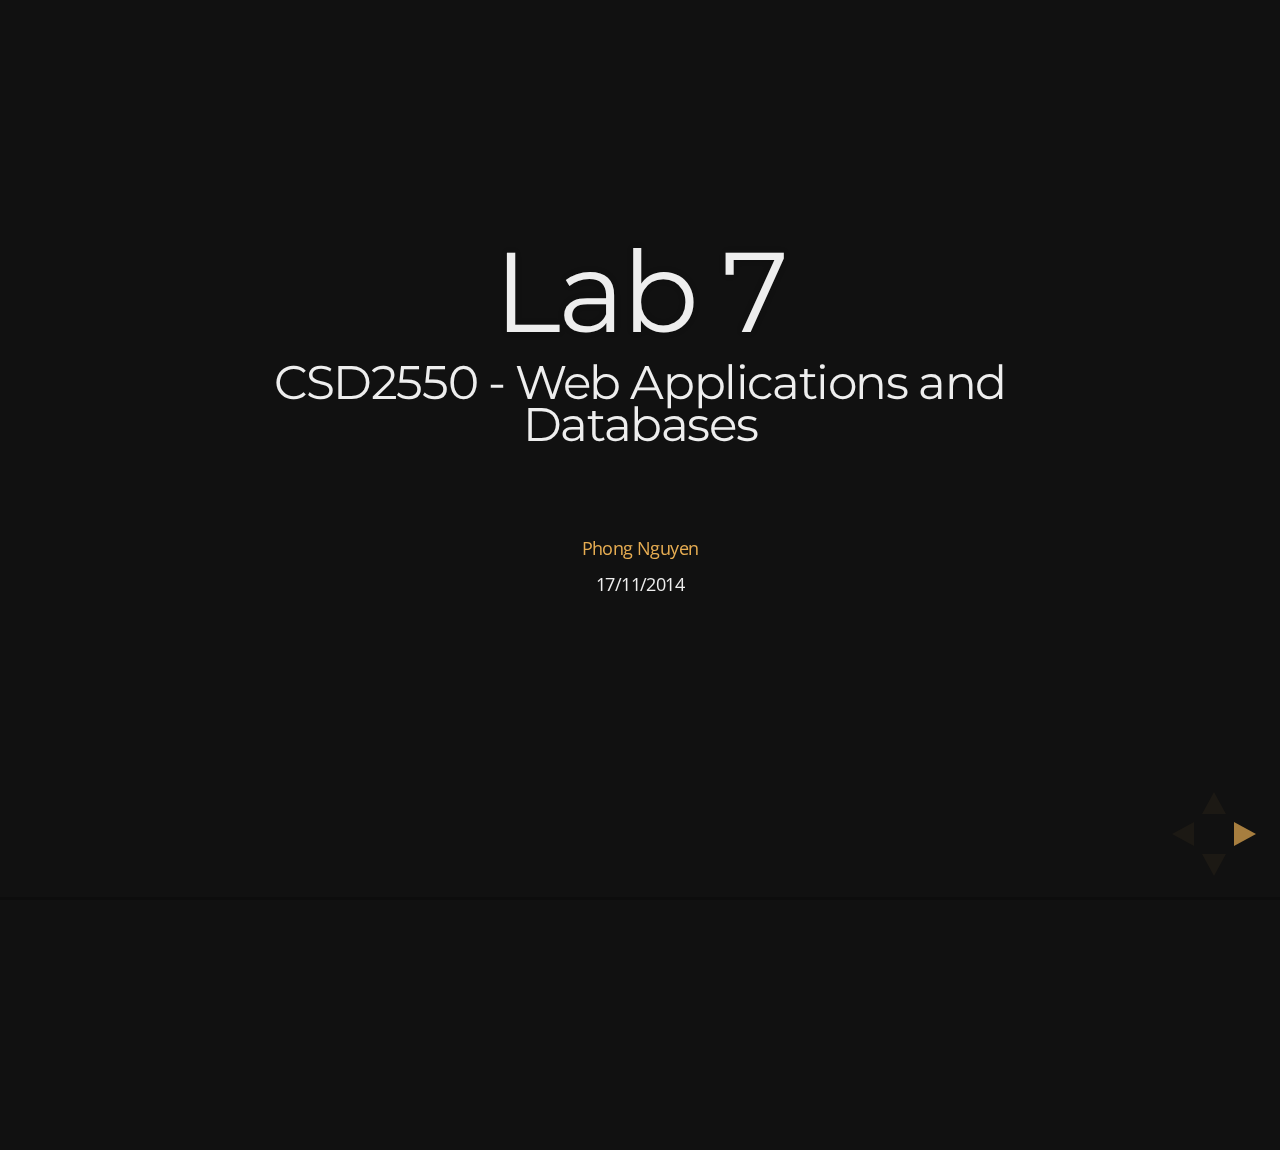
==== index.html @ 3be8f0d0 "initial slide" ====
<!doctype html>
<html lang="en">

	<head>
		<meta charset="utf-8">

		<title>reveal.js - The HTML Presentation Framework</title>

		<meta name="description" content="A framework for easily creating beautiful presentations using HTML">
		<meta name="author" content="Hakim El Hattab">

		<meta name="apple-mobile-web-app-capable" content="yes" />
		<meta name="apple-mobile-web-app-status-bar-style" content="black-translucent" />

		<meta name="viewport" content="width=device-width, initial-scale=1.0, maximum-scale=1.0, user-scalable=no">

		<link rel="stylesheet" href="css/reveal.min.css">
		<link rel="stylesheet" href="css/theme/default.css" id="theme">

		<!-- For syntax highlighting -->
		<link rel="stylesheet" href="lib/css/zenburn.css">

		<!-- If the query includes 'print-pdf', include the PDF print sheet -->
		<script>
			if( window.location.search.match( /print-pdf/gi ) ) {
				var link = document.createElement( 'link' );
				link.rel = 'stylesheet';
				link.type = 'text/css';
				link.href = 'css/print/pdf.css';
				document.getElementsByTagName( 'head' )[0].appendChild( link );
			}
		</script>

		<!--[if lt IE 9]>
		<script src="lib/js/html5shiv.js"></script>
		<![endif]-->
	</head>

	<body>

		<div class="reveal">

			<!-- Any section element inside of this container is displayed as a slide -->
			<div class="slides">
				<section>
					<h1>Lab 7</h1>
					<h3>CSD2550 - Web Applications and Databases</h3>
					<br><br>
					<p>
						<small><a href="@mailto:p.nguyen@mdx.ac.uk">Phong Nguyen</a></small>
						<br>
						<small>17/11/2014</small>
					</p>
				</section>
				<section data-markdown>
				    <script type="text/template">
				        ##
				        - point 22
				        - point
				    </script>
				</section>
				<section data-markdown>
				    <script type="text/template">
				        ## Page333 title

				        - poin33t22323 22
				        - point4232323
				    </script>
				</section>
				<section data-markdown>
				    <script type="text/template">
				        ## Page title

				        - point 22
				        - point
				    </script>
				</section>
			</div>

		</div>

		<script src="lib/js/head.min.js"></script>
		<script src="js/reveal.min.js"></script>

		<script>

			// Full list of configuration options available here:
			// https://github.com/hakimel/reveal.js#configuration
			Reveal.initialize({
				controls: true,
				progress: true,
				history: true,
				center: true,

				theme: 'night', // available themes are in /css/theme
				transition: 'default', // default/cube/page/concave/zoom/linear/fade/none

				// Parallax scrolling
				// parallaxBackgroundImage: 'https://s3.amazonaws.com/hakim-static/reveal-js/reveal-parallax-1.jpg',
				// parallaxBackgroundSize: '2100px 900px',

				// Optional libraries used to extend on reveal.js
				dependencies: [
					{ src: 'lib/js/classList.js', condition: function() { return !document.body.classList; } },
					{ src: 'plugin/markdown/marked.js', condition: function() { return !!document.querySelector( '[data-markdown]' ); } },
					{ src: 'plugin/markdown/markdown.js', condition: function() { return !!document.querySelector( '[data-markdown]' ); } },
					{ src: 'plugin/highlight/highlight.js', async: true, callback: function() { hljs.initHighlightingOnLoad(); } },
					{ src: 'plugin/zoom-js/zoom.js', async: true, condition: function() { return !!document.body.classList; } },
					{ src: 'plugin/notes/notes.js', async: true, condition: function() { return !!document.body.classList; } }
				]
			});

		</script>

	</body>
</html>
---- css/theme/default.css ----
@import url(https://fonts.googleapis.com/css?family=Lato:400,700,400italic,700italic);
/**
 * Default theme for reveal.js.
 *
 * Copyright (C) 2011-2012 Hakim El Hattab, http://hakim.se
 */
@font-face {
  font-family: 'League Gothic';
  src: url("../../lib/font/league_gothic-webfont.eot");
  src: url("../../lib/font/league_gothic-webfont.eot?#iefix") format("embedded-opentype"), url("../../lib/font/league_gothic-webfont.woff") format("woff"), url("../../lib/font/league_gothic-webfont.ttf") format("truetype"), url("../../lib/font/league_gothic-webfont.svg#LeagueGothicRegular") format("svg");
  font-weight: normal;
  font-style: normal; }

/*********************************************
 * GLOBAL STYLES
 *********************************************/
body {
  background: #1c1e20;
  background: -moz-radial-gradient(center, circle cover, #555a5f 0%, #1c1e20 100%);
  background: -webkit-gradient(radial, center center, 0px, center center, 100%, color-stop(0%, #555a5f), color-stop(100%, #1c1e20));
  background: -webkit-radial-gradient(center, circle cover, #555a5f 0%, #1c1e20 100%);
  background: -o-radial-gradient(center, circle cover, #555a5f 0%, #1c1e20 100%);
  background: -ms-radial-gradient(center, circle cover, #555a5f 0%, #1c1e20 100%);
  background: radial-gradient(center, circle cover, #555a5f 0%, #1c1e20 100%);
  background-color: #2b2b2b; }

.reveal {
  font-family: "Lato", sans-serif;
  font-size: 36px;
  font-weight: normal;
  letter-spacing: -0.02em;
  color: #eeeeee; }

::selection {
  color: white;
  background: #ff5e99;
  text-shadow: none; }

/*********************************************
 * HEADERS
 *********************************************/
.reveal h1,
.reveal h2,
.reveal h3,
.reveal h4,
.reveal h5,
.reveal h6 {
  margin: 0 0 20px 0;
  color: #eeeeee;
  font-family: "League Gothic", Impact, sans-serif;
  line-height: 0.9em;
  letter-spacing: 0.02em;
  text-transform: uppercase;
  text-shadow: 0px 0px 6px rgba(0, 0, 0, 0.2); }

.reveal h1 {
  text-shadow: 0 1px 0 #cccccc, 0 2px 0 #c9c9c9, 0 3px 0 #bbbbbb, 0 4px 0 #b9b9b9, 0 5px 0 #aaaaaa, 0 6px 1px rgba(0, 0, 0, 0.1), 0 0 5px rgba(0, 0, 0, 0.1), 0 1px 3px rgba(0, 0, 0, 0.3), 0 3px 5px rgba(0, 0, 0, 0.2), 0 5px 10px rgba(0, 0, 0, 0.25), 0 20px 20px rgba(0, 0, 0, 0.15); }

/*********************************************
 * LINKS
 *********************************************/
.reveal a:not(.image) {
  color: #13daec;
  text-decoration: none;
  -webkit-transition: color .15s ease;
  -moz-transition: color .15s ease;
  -ms-transition: color .15s ease;
  -o-transition: color .15s ease;
  transition: color .15s ease; }

.reveal a:not(.image):hover {
  color: #71e9f4;
  text-shadow: none;
  border: none; }

.reveal .roll span:after {
  color: #fff;
  background: #0d99a5; }

/*********************************************
 * IMAGES
 *********************************************/
.reveal section img {
  margin: 15px 0px;
  background: rgba(255, 255, 255, 0.12);
  border: 4px solid #eeeeee;
  box-shadow: 0 0 10px rgba(0, 0, 0, 0.15);
  -webkit-transition: all .2s linear;
  -moz-transition: all .2s linear;
  -ms-transition: all .2s linear;
  -o-transition: all .2s linear;
  transition: all .2s linear; }

.reveal a:hover img {
  background: rgba(255, 255, 255, 0.2);
  border-color: #13daec;
  box-shadow: 0 0 20px rgba(0, 0, 0, 0.55); }

/*********************************************
 * NAVIGATION CONTROLS
 *********************************************/
.reveal .controls div.navigate-left,
.reveal .controls div.navigate-left.enabled {
  border-right-color: #13daec; }

.reveal .controls div.navigate-right,
.reveal .controls div.navigate-right.enabled {
  border-left-color: #13daec; }

.reveal .controls div.navigate-up,
.reveal .controls div.navigate-up.enabled {
  border-bottom-color: #13daec; }

.reveal .controls div.navigate-down,
.reveal .controls div.navigate-down.enabled {
  border-top-color: #13daec; }

.reveal .controls div.navigate-left.enabled:hover {
  border-right-color: #71e9f4; }

.reveal .controls div.navigate-right.enabled:hover {
  border-left-color: #71e9f4; }

.reveal .controls div.navigate-up.enabled:hover {
  border-bottom-color: #71e9f4; }

.reveal .controls div.navigate-down.enabled:hover {
  border-top-color: #71e9f4; }

/*********************************************
 * PROGRESS BAR
 *********************************************/
.reveal .progress {
  background: rgba(0, 0, 0, 0.2); }

.reveal .progress span {
  background: #13daec;
  -webkit-transition: width 800ms cubic-bezier(0.26, 0.86, 0.44, 0.985);
  -moz-transition: width 800ms cubic-bezier(0.26, 0.86, 0.44, 0.985);
  -ms-transition: width 800ms cubic-bezier(0.26, 0.86, 0.44, 0.985);
  -o-transition: width 800ms cubic-bezier(0.26, 0.86, 0.44, 0.985);
  transition: width 800ms cubic-bezier(0.26, 0.86, 0.44, 0.985); }

/*********************************************
 * SLIDE NUMBER
 *********************************************/
.reveal .slide-number {
  color: #13daec; }
---- lib/css/zenburn.css ----
/*

Zenburn style from voldmar.ru (c) Vladimir Epifanov <voldmar@voldmar.ru>
based on dark.css by Ivan Sagalaev

*/

pre code {
  display: block; padding: 0.5em;
  background: #3F3F3F;
  color: #DCDCDC;
}

pre .keyword,
pre .tag,
pre .css .class,
pre .css .id,
pre .lisp .title,
pre .nginx .title,
pre .request,
pre .status,
pre .clojure .attribute {
  color: #E3CEAB;
}

pre .django .template_tag,
pre .django .variable,
pre .django .filter .argument {
  color: #DCDCDC;
}

pre .number,
pre .date {
  color: #8CD0D3;
}

pre .dos .envvar,
pre .dos .stream,
pre .variable,
pre .apache .sqbracket {
  color: #EFDCBC;
}

pre .dos .flow,
pre .diff .change,
pre .python .exception,
pre .python .built_in,
pre .literal,
pre .tex .special {
  color: #EFEFAF;
}

pre .diff .chunk,
pre .subst {
  color: #8F8F8F;
}

pre .dos .keyword,
pre .python .decorator,
pre .title,
pre .haskell .type,
pre .diff .header,
pre .ruby .class .parent,
pre .apache .tag,
pre .nginx .built_in,
pre .tex .command,
pre .prompt {
    color: #efef8f;
}

pre .dos .winutils,
pre .ruby .symbol,
pre .ruby .symbol .string,
pre .ruby .string {
  color: #DCA3A3;
}

pre .diff .deletion,
pre .string,
pre .tag .value,
pre .preprocessor,
pre .built_in,
pre .sql .aggregate,
pre .javadoc,
pre .smalltalk .class,
pre .smalltalk .localvars,
pre .smalltalk .array,
pre .css .rules .value,
pre .attr_selector,
pre .pseudo,
pre .apache .cbracket,
pre .tex .formula {
  color: #CC9393;
}

pre .shebang,
pre .diff .addition,
pre .comment,
pre .java .annotation,
pre .template_comment,
pre .pi,
pre .doctype {
  color: #7F9F7F;
}

pre .coffeescript .javascript,
pre .javascript .xml,
pre .tex .formula,
pre .xml .javascript,
pre .xml .vbscript,
pre .xml .css,
pre .xml .cdata {
  opacity: 0.5;
}
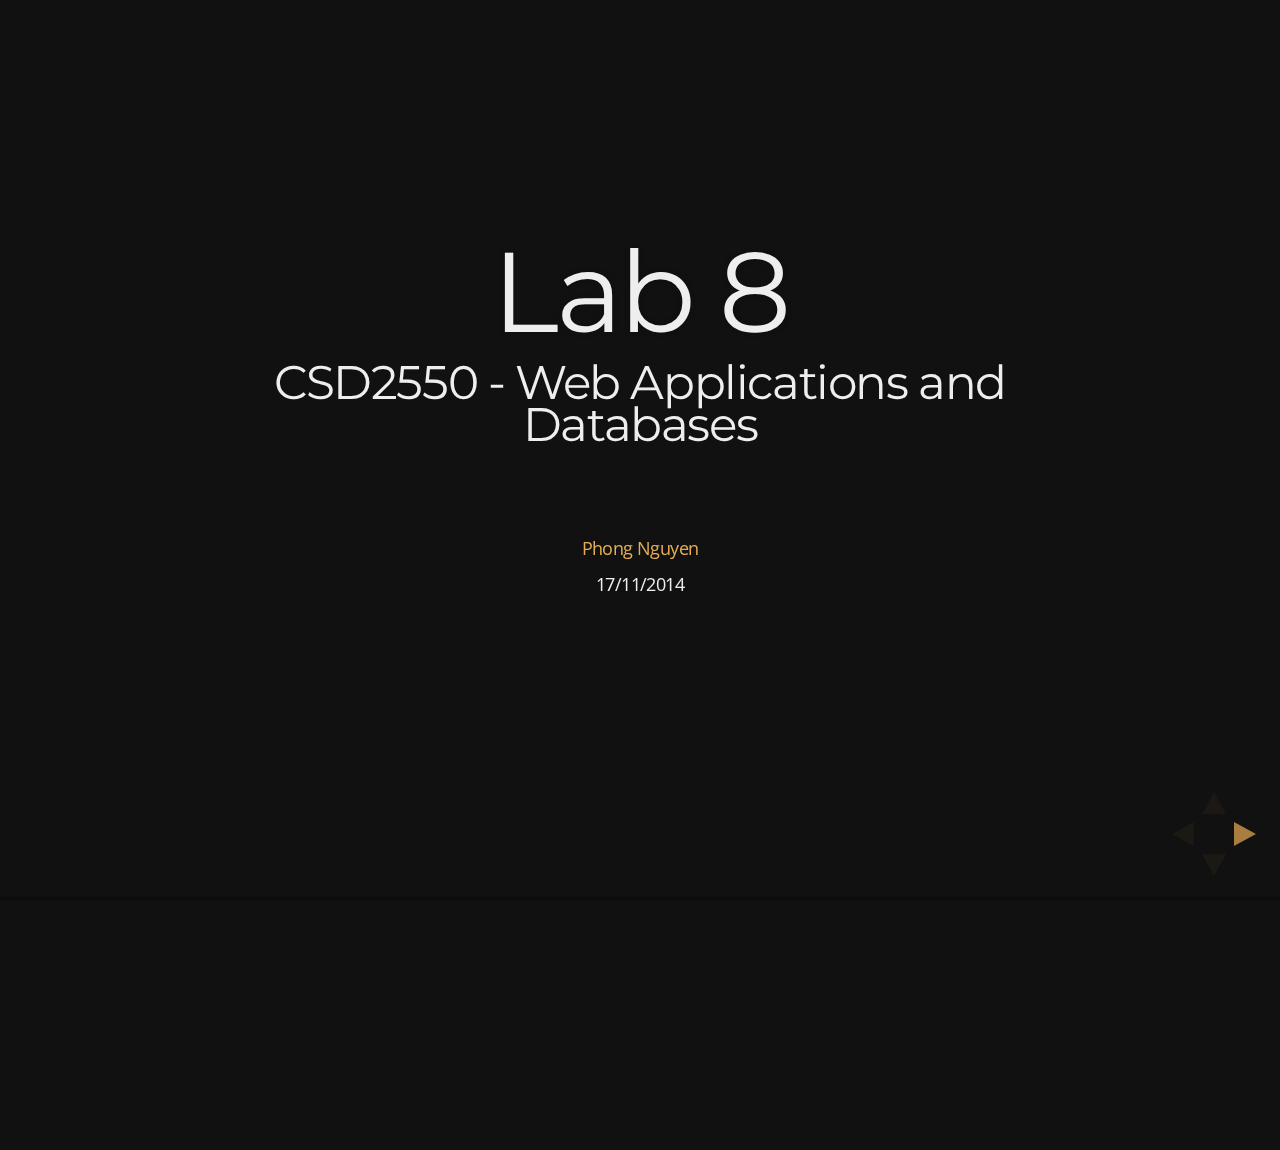
==== commit 80bc35ca: "test" ====
--- a/index.html
+++ b/index.html
@@ -43,7 +43,7 @@
 			<!-- Any section element inside of this container is displayed as a slide -->
 			<div class="slides">
 				<section>
-					<h1>Lab 7</h1>
+					<h1>Lab 8</h1>
 					<h3>CSD2550 - Web Applications and Databases</h3>
 					<br><br>
 					<p>
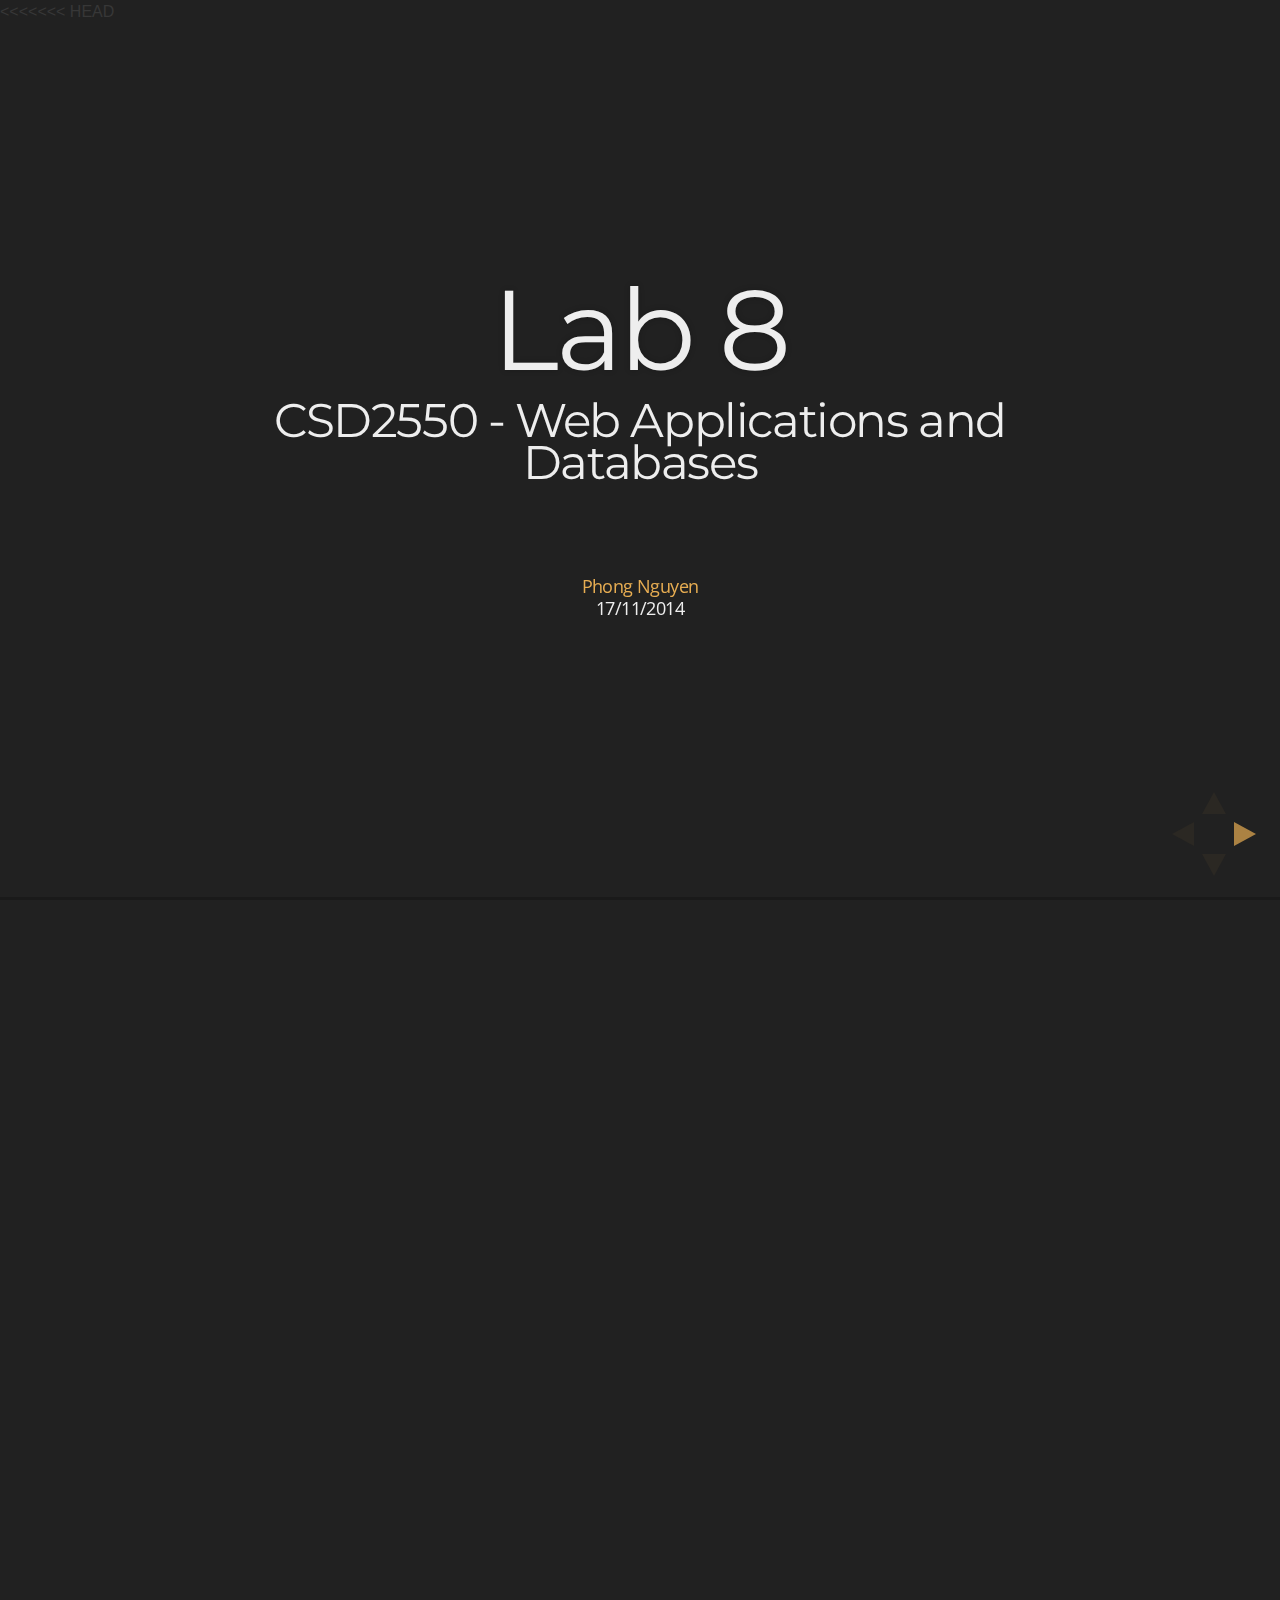
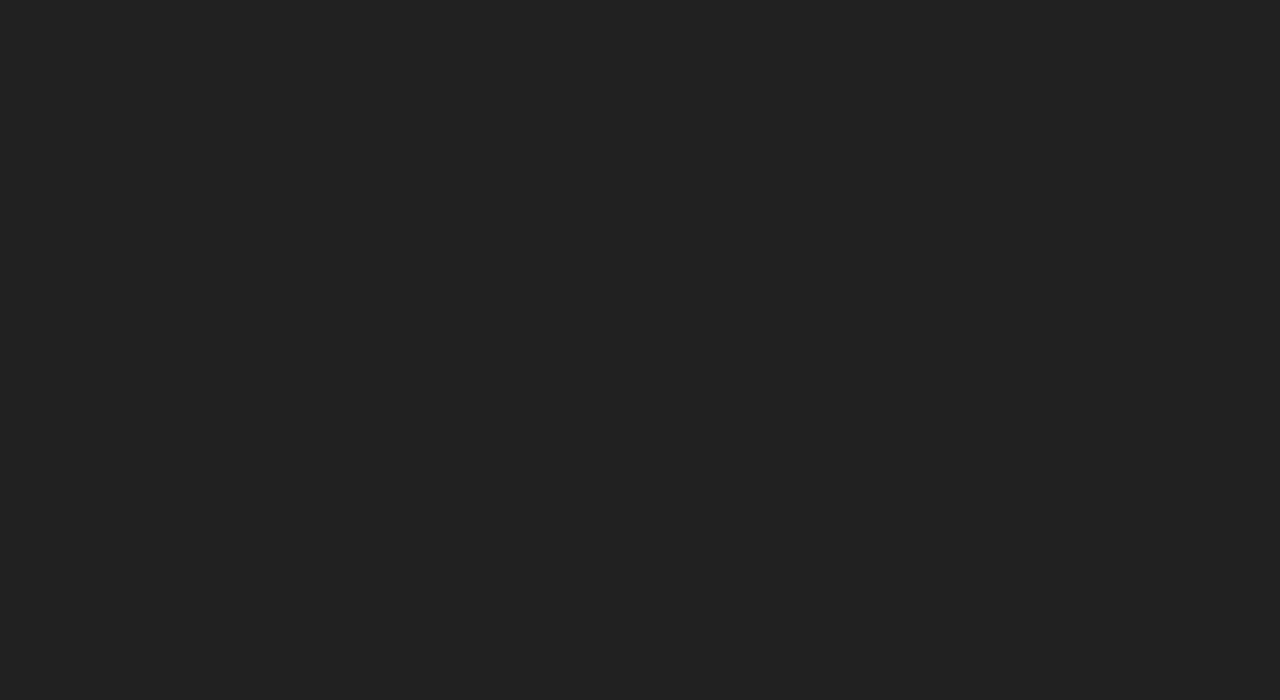
==== commit 72a0f0a2: "Merge branch 'gh-pages' of https://github.com/phongvis/slides into gh-pages" ====
--- a/index.html
+++ b/index.html
@@ -1,3 +1,4 @@
+<<<<<<< HEAD
 <!doctype html>
 <html lang="en">
 
@@ -113,4 +114,84 @@
 		</script>
 
 	</body>
+=======
+<!DOCTYPE html>
+<html>
+
+  <head>
+    <meta charset='utf-8'>
+    <meta http-equiv="X-UA-Compatible" content="chrome=1">
+    <meta name="description" content="Slides : ">
+
+    <link rel="stylesheet" type="text/css" media="screen" href="stylesheets/stylesheet.css">
+
+    <title>Slides</title>
+  </head>
+
+  <body>
+
+    <!-- HEADER -->
+    <div id="header_wrap" class="outer">
+        <header class="inner">
+          <a id="forkme_banner" href="https://github.com/phongvis/slides">View on GitHub</a>
+
+          <h1 id="project_title">Slides</h1>
+          <h2 id="project_tagline"></h2>
+
+            <section id="downloads">
+              <a class="zip_download_link" href="https://github.com/phongvis/slides/zipball/master">Download this project as a .zip file</a>
+              <a class="tar_download_link" href="https://github.com/phongvis/slides/tarball/master">Download this project as a tar.gz file</a>
+            </section>
+        </header>
+    </div>
+
+    <!-- MAIN CONTENT -->
+    <div id="main_content_wrap" class="outer">
+      <section id="main_content" class="inner">
+        <h3>
+<a id="welcome-to-github-pages" class="anchor" href="#welcome-to-github-pages" aria-hidden="true"><span class="octicon octicon-link"></span></a>Welcome to GitHub Pages.</h3>
+
+<p>This automatic page generator is the easiest way to create beautiful pages for all of your projects. Author your page content here using GitHub Flavored Markdown, select a template crafted by a designer, and publish. After your page is generated, you can check out the new branch:</p>
+
+<pre><code>$ cd your_repo_root/repo_name
+$ git fetch origin
+$ git checkout gh-pages
+</code></pre>
+
+<p>If you're using the GitHub for Mac, simply sync your repository and you'll see the new branch.</p>
+
+<h3>
+<a id="designer-templates" class="anchor" href="#designer-templates" aria-hidden="true"><span class="octicon octicon-link"></span></a>Designer Templates</h3>
+
+<p>We've crafted some handsome templates for you to use. Go ahead and continue to layouts to browse through them. You can easily go back to edit your page before publishing. After publishing your page, you can revisit the page generator and switch to another theme. Your Page content will be preserved if it remained markdown format.</p>
+
+<h3>
+<a id="rather-drive-stick" class="anchor" href="#rather-drive-stick" aria-hidden="true"><span class="octicon octicon-link"></span></a>Rather Drive Stick?</h3>
+
+<p>If you prefer to not use the automatic generator, push a branch named <code>gh-pages</code> to your repository to create a page manually. In addition to supporting regular HTML content, GitHub Pages support Jekyll, a simple, blog aware static site generator written by our own Tom Preston-Werner. Jekyll makes it easy to create site-wide headers and footers without having to copy them across every page. It also offers intelligent blog support and other advanced templating features.</p>
+
+<h3>
+<a id="authors-and-contributors" class="anchor" href="#authors-and-contributors" aria-hidden="true"><span class="octicon octicon-link"></span></a>Authors and Contributors</h3>
+
+<p>You can <a href="https://github.com/blog/821" class="user-mention">@mention</a> a GitHub username to generate a link to their profile. The resulting <code>&lt;a&gt;</code> element will link to the contributor's GitHub Profile. For example: In 2007, Chris Wanstrath (<a href="https://github.com/defunkt" class="user-mention">@defunkt</a>), PJ Hyett (<a href="https://github.com/pjhyett" class="user-mention">@pjhyett</a>), and Tom Preston-Werner (<a href="https://github.com/mojombo" class="user-mention">@mojombo</a>) founded GitHub.</p>
+
+<h3>
+<a id="support-or-contact" class="anchor" href="#support-or-contact" aria-hidden="true"><span class="octicon octicon-link"></span></a>Support or Contact</h3>
+
+<p>Having trouble with Pages? Check out the documentation at <a href="http://help.github.com/pages">http://help.github.com/pages</a> or contact <a href="mailto:support@github.com">support@github.com</a> and we’ll help you sort it out.</p>
+      </section>
+    </div>
+
+    <!-- FOOTER  -->
+    <div id="footer_wrap" class="outer">
+      <footer class="inner">
+        <p class="copyright">Slides maintained by <a href="https://github.com/phongvis">phongvis</a></p>
+        <p>Published with <a href="http://pages.github.com">GitHub Pages</a></p>
+      </footer>
+    </div>
+
+    
+
+  </body>
+>>>>>>> a2971c578d9335a8704b8ee1c12cdab434f94229
 </html>
--- a/stylesheets/stylesheet.css
+++ b/stylesheets/stylesheet.css
@@ -0,0 +1,423 @@
+/*******************************************************************************
+Slate Theme for GitHub Pages
+by Jason Costello, @jsncostello
+*******************************************************************************/
+
+@import url(pygment_trac.css);
+
+/*******************************************************************************
+MeyerWeb Reset
+*******************************************************************************/
+
+html, body, div, span, applet, object, iframe,
+h1, h2, h3, h4, h5, h6, p, blockquote, pre,
+a, abbr, acronym, address, big, cite, code,
+del, dfn, em, img, ins, kbd, q, s, samp,
+small, strike, strong, sub, sup, tt, var,
+b, u, i, center,
+dl, dt, dd, ol, ul, li,
+fieldset, form, label, legend,
+table, caption, tbody, tfoot, thead, tr, th, td,
+article, aside, canvas, details, embed,
+figure, figcaption, footer, header, hgroup,
+menu, nav, output, ruby, section, summary,
+time, mark, audio, video {
+  margin: 0;
+  padding: 0;
+  border: 0;
+  font: inherit;
+  vertical-align: baseline;
+}
+
+/* HTML5 display-role reset for older browsers */
+article, aside, details, figcaption, figure,
+footer, header, hgroup, menu, nav, section {
+  display: block;
+}
+
+ol, ul {
+  list-style: none;
+}
+
+table {
+  border-collapse: collapse;
+  border-spacing: 0;
+}
+
+/*******************************************************************************
+Theme Styles
+*******************************************************************************/
+
+body {
+  box-sizing: border-box;
+  color:#373737;
+  background: #212121;
+  font-size: 16px;
+  font-family: 'Myriad Pro', Calibri, Helvetica, Arial, sans-serif;
+  line-height: 1.5;
+  -webkit-font-smoothing: antialiased;
+}
+
+h1, h2, h3, h4, h5, h6 {
+  margin: 10px 0;
+  font-weight: 700;
+  color:#222222;
+  font-family: 'Lucida Grande', 'Calibri', Helvetica, Arial, sans-serif;
+  letter-spacing: -1px;
+}
+
+h1 {
+  font-size: 36px;
+  font-weight: 700;
+}
+
+h2 {
+  padding-bottom: 10px;
+  font-size: 32px;
+  background: url('../images/bg_hr.png') repeat-x bottom;
+}
+
+h3 {
+  font-size: 24px;
+}
+
+h4 {
+  font-size: 21px;
+}
+
+h5 {
+  font-size: 18px;
+}
+
+h6 {
+  font-size: 16px;
+}
+
+p {
+  margin: 10px 0 15px 0;
+}
+
+footer p {
+  color: #f2f2f2;
+}
+
+a {
+  text-decoration: none;
+  color: #007edf;
+  text-shadow: none;
+
+  transition: color 0.5s ease;
+  transition: text-shadow 0.5s ease;
+  -webkit-transition: color 0.5s ease;
+  -webkit-transition: text-shadow 0.5s ease;
+  -moz-transition: color 0.5s ease;
+  -moz-transition: text-shadow 0.5s ease;
+  -o-transition: color 0.5s ease;
+  -o-transition: text-shadow 0.5s ease;
+  -ms-transition: color 0.5s ease;
+  -ms-transition: text-shadow 0.5s ease;
+}
+
+a:hover, a:focus {text-decoration: underline;}
+
+footer a {
+  color: #F2F2F2;
+  text-decoration: underline;
+}
+
+em {
+  font-style: italic;
+}
+
+strong {
+  font-weight: bold;
+}
+
+img {
+  position: relative;
+  margin: 0 auto;
+  max-width: 739px;
+  padding: 5px;
+  margin: 10px 0 10px 0;
+  border: 1px solid #ebebeb;
+
+  box-shadow: 0 0 5px #ebebeb;
+  -webkit-box-shadow: 0 0 5px #ebebeb;
+  -moz-box-shadow: 0 0 5px #ebebeb;
+  -o-box-shadow: 0 0 5px #ebebeb;
+  -ms-box-shadow: 0 0 5px #ebebeb;
+}
+
+p img {
+  display: inline;
+  margin: 0;
+  padding: 0;
+  vertical-align: middle;
+  text-align: center;
+  border: none;
+}
+
+pre, code {
+  width: 100%;
+  color: #222;
+  background-color: #fff;
+
+  font-family: Monaco, "Bitstream Vera Sans Mono", "Lucida Console", Terminal, monospace;
+  font-size: 14px;
+
+  border-radius: 2px;
+  -moz-border-radius: 2px;
+  -webkit-border-radius: 2px;
+}
+
+pre {
+  width: 100%;
+  padding: 10px;
+  box-shadow: 0 0 10px rgba(0,0,0,.1);
+  overflow: auto;
+}
+
+code {
+  padding: 3px;
+  margin: 0 3px;
+  box-shadow: 0 0 10px rgba(0,0,0,.1);
+}
+
+pre code {
+  display: block;
+  box-shadow: none;
+}
+
+blockquote {
+  color: #666;
+  margin-bottom: 20px;
+  padding: 0 0 0 20px;
+  border-left: 3px solid #bbb;
+}
+
+
+ul, ol, dl {
+  margin-bottom: 15px
+}
+
+ul {
+  list-style: inside;
+  padding-left: 20px;
+}
+
+ol {
+  list-style: decimal inside;
+  padding-left: 20px;
+}
+
+dl dt {
+  font-weight: bold;
+}
+
+dl dd {
+  padding-left: 20px;
+  font-style: italic;
+}
+
+dl p {
+  padding-left: 20px;
+  font-style: italic;
+}
+
+hr {
+  height: 1px;
+  margin-bottom: 5px;
+  border: none;
+  background: url('../images/bg_hr.png') repeat-x center;
+}
+
+table {
+  border: 1px solid #373737;
+  margin-bottom: 20px;
+  text-align: left;
+ }
+
+th {
+  font-family: 'Lucida Grande', 'Helvetica Neue', Helvetica, Arial, sans-serif;
+  padding: 10px;
+  background: #373737;
+  color: #fff;
+ }
+
+td {
+  padding: 10px;
+  border: 1px solid #373737;
+ }
+
+form {
+  background: #f2f2f2;
+  padding: 20px;
+}
+
+/*******************************************************************************
+Full-Width Styles
+*******************************************************************************/
+
+.outer {
+  width: 100%;
+}
+
+.inner {
+  position: relative;
+  max-width: 640px;
+  padding: 20px 10px;
+  margin: 0 auto;
+}
+
+#forkme_banner {
+  display: block;
+  position: absolute;
+  top:0;
+  right: 10px;
+  z-index: 10;
+  padding: 10px 50px 10px 10px;
+  color: #fff;
+  background: url('../images/blacktocat.png') #0090ff no-repeat 95% 50%;
+  font-weight: 700;
+  box-shadow: 0 0 10px rgba(0,0,0,.5);
+  border-bottom-left-radius: 2px;
+  border-bottom-right-radius: 2px;
+}
+
+#header_wrap {
+  background: #212121;
+  background: -moz-linear-gradient(top, #373737, #212121);
+  background: -webkit-linear-gradient(top, #373737, #212121);
+  background: -ms-linear-gradient(top, #373737, #212121);
+  background: -o-linear-gradient(top, #373737, #212121);
+  background: linear-gradient(top, #373737, #212121);
+}
+
+#header_wrap .inner {
+  padding: 50px 10px 30px 10px;
+}
+
+#project_title {
+  margin: 0;
+  color: #fff;
+  font-size: 42px;
+  font-weight: 700;
+  text-shadow: #111 0px 0px 10px;
+}
+
+#project_tagline {
+  color: #fff;
+  font-size: 24px;
+  font-weight: 300;
+  background: none;
+  text-shadow: #111 0px 0px 10px;
+}
+
+#downloads {
+  position: absolute;
+  width: 210px;
+  z-index: 10;
+  bottom: -40px;
+  right: 0;
+  height: 70px;
+  background: url('../images/icon_download.png') no-repeat 0% 90%;
+}
+
+.zip_download_link {
+  display: block;
+  float: right;
+  width: 90px;
+  height:70px;
+  text-indent: -5000px;
+  overflow: hidden;
+  background: url(../images/sprite_download.png) no-repeat bottom left;
+}
+
+.tar_download_link {
+  display: block;
+  float: right;
+  width: 90px;
+  height:70px;
+  text-indent: -5000px;
+  overflow: hidden;
+  background: url(../images/sprite_download.png) no-repeat bottom right;
+  margin-left: 10px;
+}
+
+.zip_download_link:hover {
+  background: url(../images/sprite_download.png) no-repeat top left;
+}
+
+.tar_download_link:hover {
+  background: url(../images/sprite_download.png) no-repeat top right;
+}
+
+#main_content_wrap {
+  background: #f2f2f2;
+  border-top: 1px solid #111;
+  border-bottom: 1px solid #111;
+}
+
+#main_content {
+  padding-top: 40px;
+}
+
+#footer_wrap {
+  background: #212121;
+}
+
+
+
+/*******************************************************************************
+Small Device Styles
+*******************************************************************************/
+
+@media screen and (max-width: 480px) {
+  body {
+    font-size:14px;
+  }
+
+  #downloads {
+    display: none;
+  }
+
+  .inner {
+    min-width: 320px;
+    max-width: 480px;
+  }
+
+  #project_title {
+  font-size: 32px;
+  }
+
+  h1 {
+    font-size: 28px;
+  }
+
+  h2 {
+    font-size: 24px;
+  }
+
+  h3 {
+    font-size: 21px;
+  }
+
+  h4 {
+    font-size: 18px;
+  }
+
+  h5 {
+    font-size: 14px;
+  }
+
+  h6 {
+    font-size: 12px;
+  }
+
+  code, pre {
+    min-width: 320px;
+    max-width: 480px;
+    font-size: 11px;
+  }
+
+}
